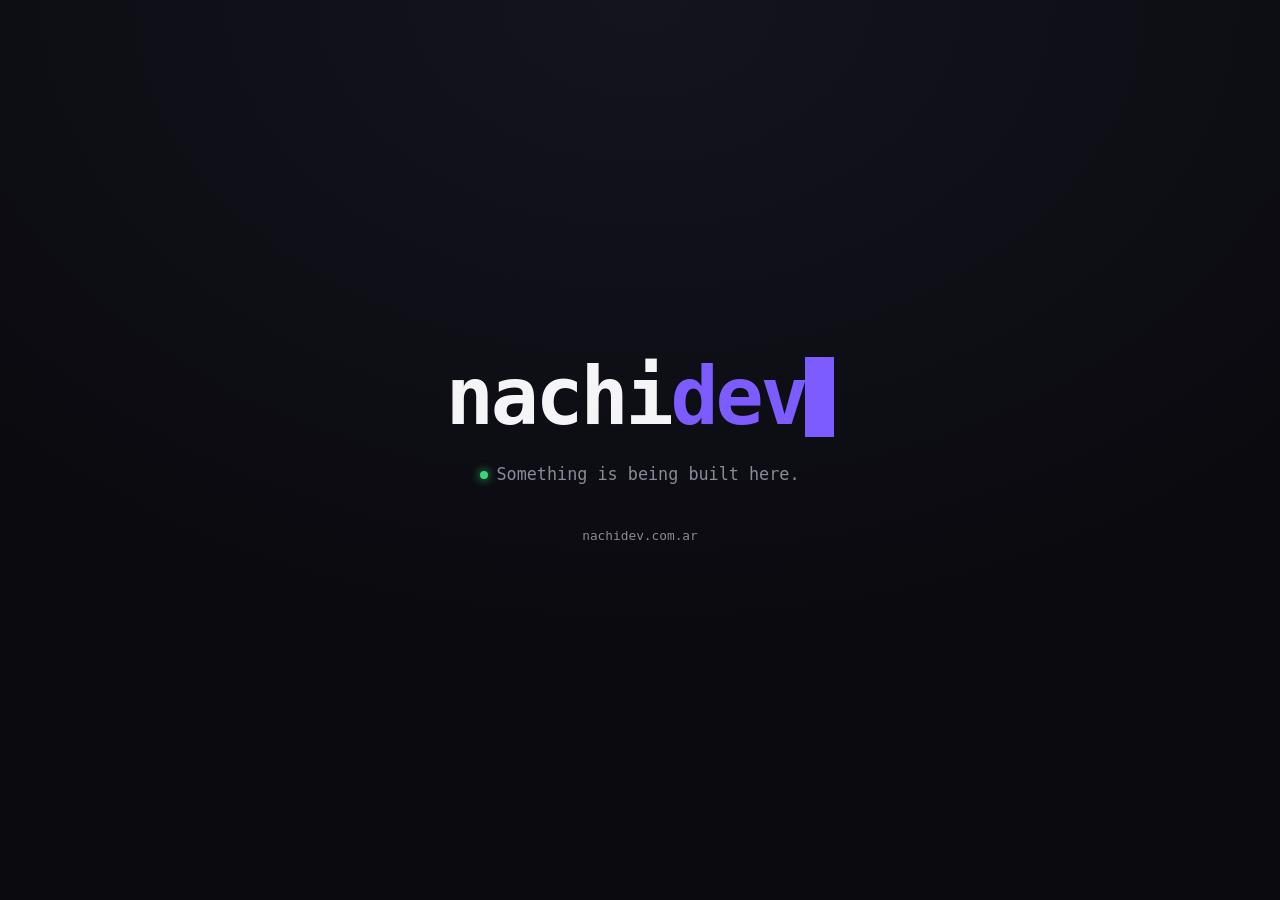
==== public/index.html @ d7488899 "Add git-connected auto-deploy via GitHub Actions Move site into public/ and deploy on push to main w" ====
<!doctype html>
<html lang="en">
<head>
  <meta charset="utf-8" />
  <meta name="viewport" content="width=device-width, initial-scale=1" />
  <title>nachidev</title>
  <meta name="description" content="nachidev — coming soon." />
  <style>
    :root {
      --bg: #0a0a0f;
      --fg: #f5f5f7;
      --muted: #8a8a99;
      --accent: #7c5cff;
    }
    * { margin: 0; padding: 0; box-sizing: border-box; }
    html, body { height: 100%; }
    body {
      font-family: ui-monospace, "SF Mono", Menlo, Consolas, monospace;
      background: radial-gradient(120% 120% at 50% 0%, #14141f 0%, var(--bg) 60%);
      color: var(--fg);
      display: grid;
      place-items: center;
      min-height: 100dvh;
      text-align: center;
      padding: 2rem;
    }
    .wrap { max-width: 42rem; }
    .logo {
      font-size: clamp(2.5rem, 10vw, 5rem);
      font-weight: 800;
      letter-spacing: -0.04em;
      line-height: 1;
    }
    .logo b { color: var(--accent); }
    .cursor {
      display: inline-block;
      width: 0.6ch;
      background: var(--accent);
      animation: blink 1.1s steps(1) infinite;
    }
    @keyframes blink { 50% { opacity: 0; } }
    p {
      margin-top: 1.5rem;
      color: var(--muted);
      font-size: clamp(0.9rem, 2.5vw, 1.05rem);
      line-height: 1.6;
    }
    a { color: var(--accent); text-decoration: none; }
    a:hover { text-decoration: underline; }
    .dot {
      display: inline-block;
      width: 8px; height: 8px;
      border-radius: 50%;
      background: #37d67a;
      margin-right: 0.5rem;
      box-shadow: 0 0 10px #37d67a;
      vertical-align: middle;
    }
    footer {
      margin-top: 2.5rem;
      font-size: 0.8rem;
      color: var(--muted);
    }
  </style>
</head>
<body>
  <main class="wrap">
    <div class="logo">nachi<b>dev</b><span class="cursor">&nbsp;</span></div>
    <p><span class="dot"></span>Something is being built here.</p>
    <footer>nachidev.com.ar</footer>
  </main>
</body>
</html>
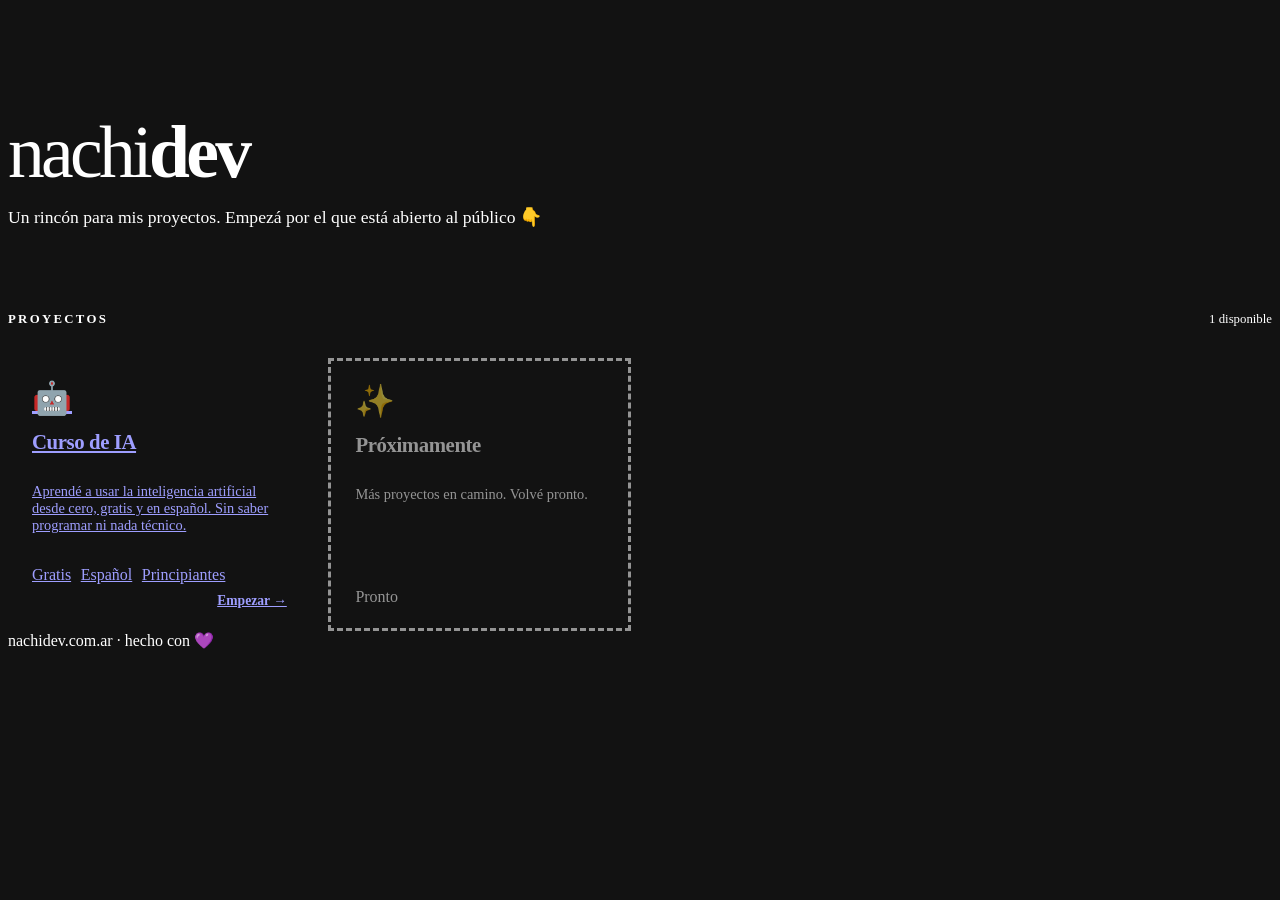
==== commit f1832011: "Add Spanish AI course (IA desde Cero) + project dashboard homepage - Rewrite homepage as a Spanish p" ====
--- a/public/index.html
+++ b/public/index.html
@@ -1,73 +1,114 @@
 <!doctype html>
-<html lang="en">
+<html lang="es">
 <head>
   <meta charset="utf-8" />
   <meta name="viewport" content="width=device-width, initial-scale=1" />
-  <title>nachidev</title>
-  <meta name="description" content="nachidev — coming soon." />
+  <title>nachidev — proyectos</title>
+  <meta name="description" content="Proyectos de nachidev. Empezá por el Curso de IA gratis, en español." />
+  <meta name="color-scheme" content="dark" />
+  <link rel="icon" href="data:image/svg+xml,<svg xmlns='http://www.w3.org/2000/svg' viewBox='0 0 100 100'><text y='.9em' font-size='90'>💜</text></svg>" />
+  <link rel="stylesheet" href="/assets/base.css" />
   <style>
-    :root {
-      --bg: #0a0a0f;
-      --fg: #f5f5f7;
-      --muted: #8a8a99;
-      --accent: #7c5cff;
+    header.hero { padding: clamp(3rem, 12vh, 7rem) 0 2.5rem; }
+    .hero .brand { font-size: clamp(2.6rem, 10vw, 4.6rem); line-height: 1; letter-spacing: -0.05em; }
+    .hero .cursor { display: inline-block; width: 0.55ch; background: var(--accent); animation: blink 1.1s steps(1) infinite; }
+    @keyframes blink { 50% { opacity: 0; } }
+    .hero p.tag { margin-top: 1.1rem; color: var(--muted); font-size: clamp(0.95rem, 2.5vw, 1.1rem); max-width: 34rem; }
+
+    .section-head { display: flex; align-items: baseline; justify-content: space-between; gap: 1rem; margin: 1rem 0 1.25rem; }
+    .section-head h2 { font-size: 0.8rem; font-weight: 700; letter-spacing: 0.18em; text-transform: uppercase; color: var(--muted); }
+    .section-head .count { font-size: 0.8rem; color: var(--muted-2); }
+
+    .grid { display: grid; grid-template-columns: repeat(auto-fill, minmax(300px, 1fr)); gap: 1.1rem; }
+
+    .card {
+      position: relative; display: flex; flex-direction: column;
+      background: var(--bg-elev); border: 1px solid var(--border);
+      border-radius: var(--radius); padding: 1.5rem 1.5rem 1.35rem;
+      transition: border-color .18s, transform .18s, box-shadow .18s;
+      overflow: hidden; min-height: 210px;
     }
-    * { margin: 0; padding: 0; box-sizing: border-box; }
-    html, body { height: 100%; }
-    body {
-      font-family: ui-monospace, "SF Mono", Menlo, Consolas, monospace;
-      background: radial-gradient(120% 120% at 50% 0%, #14141f 0%, var(--bg) 60%);
-      color: var(--fg);
-      display: grid;
-      place-items: center;
-      min-height: 100dvh;
-      text-align: center;
-      padding: 2rem;
-    }
-    .wrap { max-width: 42rem; }
-    .logo {
-      font-size: clamp(2.5rem, 10vw, 5rem);
-      font-weight: 800;
-      letter-spacing: -0.04em;
-      line-height: 1;
-    }
-    .logo b { color: var(--accent); }
-    .cursor {
-      display: inline-block;
-      width: 0.6ch;
-      background: var(--accent);
-      animation: blink 1.1s steps(1) infinite;
-    }
-    @keyframes blink { 50% { opacity: 0; } }
-    p {
-      margin-top: 1.5rem;
-      color: var(--muted);
-      font-size: clamp(0.9rem, 2.5vw, 1.05rem);
-      line-height: 1.6;
-    }
-    a { color: var(--accent); text-decoration: none; }
-    a:hover { text-decoration: underline; }
-    .dot {
-      display: inline-block;
-      width: 8px; height: 8px;
-      border-radius: 50%;
-      background: #37d67a;
-      margin-right: 0.5rem;
-      box-shadow: 0 0 10px #37d67a;
-      vertical-align: middle;
-    }
-    footer {
-      margin-top: 2.5rem;
-      font-size: 0.8rem;
-      color: var(--muted);
-    }
+    .card::after { content: ""; position: absolute; inset: 0 0 auto 0; height: 3px; background: linear-gradient(90deg, var(--accent), transparent 70%); opacity: .8; }
+    a.card:hover { border-color: var(--accent); transform: translateY(-3px); box-shadow: var(--shadow); text-decoration: none; }
+    .card .ico { font-size: 2rem; line-height: 1; }
+    .card h3 { margin-top: 1rem; font-size: 1.3rem; letter-spacing: -0.02em; color: var(--fg); }
+    .card p { margin-top: 0.5rem; color: var(--muted); font-size: 0.9rem; flex: 1; }
+    .card .foot { display: flex; align-items: center; gap: 0.6rem; margin-top: 1.1rem; flex-wrap: wrap; }
+    .card .go { margin-left: auto; color: var(--accent-soft); font-size: 0.85rem; font-weight: 600; }
+
+    .card.soon { opacity: 0.55; border-style: dashed; cursor: default; }
+    .card.soon::after { display: none; }
+
+    /* mini progress line shown on a project card when there is saved progress */
+    .card .mini { margin-top: 1rem; display: none; }
+    .card .mini.on { display: block; }
+    .card .mini .progress { height: 6px; }
+    .card .mini .lbl { font-size: 0.72rem; color: var(--muted); margin-top: 0.4rem; }
   </style>
 </head>
 <body>
-  <main class="wrap">
-    <div class="logo">nachi<b>dev</b><span class="cursor">&nbsp;</span></div>
-    <p><span class="dot"></span>Something is being built here.</p>
-    <footer>nachidev.com.ar</footer>
-  </main>
+  <div class="wrap">
+    <header class="hero">
+      <div class="brand">nachi<b>dev</b><span class="cursor">&nbsp;</span></div>
+      <p class="tag">Un rincón para mis proyectos. Empezá por el que está abierto al público 👇</p>
+    </header>
+
+    <main>
+      <div class="section-head">
+        <h2>Proyectos</h2>
+        <span class="count" id="count">1 disponible</span>
+      </div>
+
+      <div class="grid">
+        <a class="card" href="/cursodeia/" id="card-curso">
+          <div class="ico">🤖</div>
+          <h3>Curso de IA</h3>
+          <p>Aprendé a usar la inteligencia artificial desde cero, gratis y en español. Sin saber programar ni nada técnico.</p>
+          <div class="mini" id="curso-mini">
+            <div class="progress"><i id="curso-bar"></i></div>
+            <div class="lbl" id="curso-lbl">Progreso guardado</div>
+          </div>
+          <div class="foot">
+            <span class="pill">Gratis</span>
+            <span class="pill">Español</span>
+            <span class="pill">Principiantes</span>
+            <span class="go" id="curso-go">Empezar →</span>
+          </div>
+        </a>
+
+        <div class="card soon" aria-disabled="true">
+          <div class="ico">✨</div>
+          <h3>Próximamente</h3>
+          <p>Más proyectos en camino. Volvé pronto.</p>
+          <div class="foot"><span class="pill">Pronto</span></div>
+        </div>
+      </div>
+    </main>
+
+    <footer class="site">
+      <div>nachidev.com.ar · hecho con 💜</div>
+    </footer>
+  </div>
+
+  <script>
+    // Reflect saved course progress on the project card, if any.
+    (function () {
+      try {
+        var TOTAL = 49; // total de lecciones del curso (se ajusta solo si difiere)
+        var raw = localStorage.getItem('cursoia:done');
+        var meta = localStorage.getItem('cursoia:total');
+        if (meta) TOTAL = parseInt(meta, 10) || TOTAL;
+        var done = raw ? Object.keys(JSON.parse(raw)).length : 0;
+        if (done > 0 && TOTAL > 0) {
+          var pct = Math.min(100, Math.round((done / TOTAL) * 100));
+          var mini = document.getElementById('curso-mini');
+          mini.classList.add('on');
+          document.getElementById('curso-bar').style.transform = 'scaleX(' + (pct / 100) + ')';
+          document.getElementById('curso-lbl').textContent = done + ' de ' + TOTAL + ' lecciones · ' + pct + '%';
+          document.getElementById('curso-go').textContent = pct >= 100 ? 'Repasar →' : 'Continuar →';
+        }
+      } catch (e) { /* localStorage no disponible: mostramos la tarjeta normal */ }
+    })();
+  </script>
 </body>
 </html>
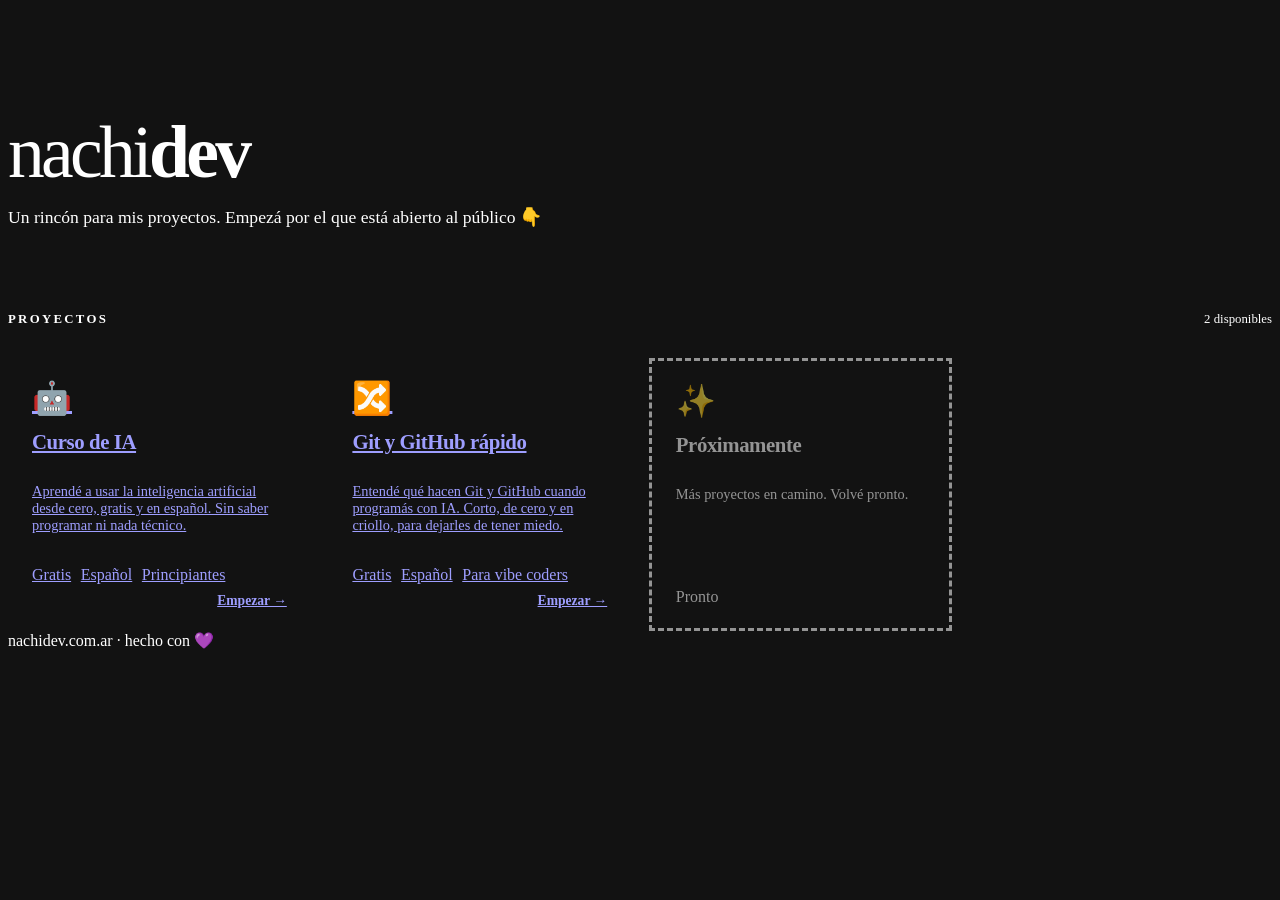
==== commit e857637c: "Add second course: "Git y GitHub rápido" (for AI app builders) - New /cursogit course: 6 modules / 2" ====
--- a/public/index.html
+++ b/public/index.html
@@ -4,7 +4,7 @@
   <meta charset="utf-8" />
   <meta name="viewport" content="width=device-width, initial-scale=1" />
   <title>nachidev — proyectos</title>
-  <meta name="description" content="Proyectos de nachidev. Empezá por el Curso de IA gratis, en español." />
+  <meta name="description" content="Proyectos de nachidev. Cursos gratis en español: aprendé a usar IA y a manejar Git y GitHub desde cero." />
   <meta name="color-scheme" content="dark" />
   <link rel="icon" href="data:image/svg+xml,<svg xmlns='http://www.w3.org/2000/svg' viewBox='0 0 100 100'><text y='.9em' font-size='90'>💜</text></svg>" />
   <link rel="stylesheet" href="/assets/base.css" />
@@ -56,7 +56,7 @@
     <main>
       <div class="section-head">
         <h2>Proyectos</h2>
-        <span class="count" id="count">1 disponible</span>
+        <span class="count" id="count">2 disponibles</span>
       </div>
 
       <div class="grid">
@@ -76,6 +76,22 @@
           </div>
         </a>
 
+        <a class="card" href="/cursogit/" id="card-git">
+          <div class="ico">🔀</div>
+          <h3>Git y GitHub rápido</h3>
+          <p>Entendé qué hacen Git y GitHub cuando programás con IA. Corto, de cero y en criollo, para dejarles de tener miedo.</p>
+          <div class="mini" id="git-mini">
+            <div class="progress"><i id="git-bar"></i></div>
+            <div class="lbl" id="git-lbl">Progreso guardado</div>
+          </div>
+          <div class="foot">
+            <span class="pill">Gratis</span>
+            <span class="pill">Español</span>
+            <span class="pill">Para vibe coders</span>
+            <span class="go" id="git-go">Empezar →</span>
+          </div>
+        </a>
+
         <div class="card soon" aria-disabled="true">
           <div class="ico">✨</div>
           <h3>Próximamente</h3>
@@ -91,23 +107,29 @@
   </div>
 
   <script>
-    // Reflect saved course progress on the project card, if any.
+    // Reflect each course's saved progress on its project card, if any.
     (function () {
-      try {
-        var TOTAL = 49; // total de lecciones del curso (se ajusta solo si difiere)
-        var raw = localStorage.getItem('cursoia:done');
-        var meta = localStorage.getItem('cursoia:total');
-        if (meta) TOTAL = parseInt(meta, 10) || TOTAL;
-        var done = raw ? Object.keys(JSON.parse(raw)).length : 0;
-        if (done > 0 && TOTAL > 0) {
-          var pct = Math.min(100, Math.round((done / TOTAL) * 100));
-          var mini = document.getElementById('curso-mini');
-          mini.classList.add('on');
-          document.getElementById('curso-bar').style.transform = 'scaleX(' + (pct / 100) + ')';
-          document.getElementById('curso-lbl').textContent = done + ' de ' + TOTAL + ' lecciones · ' + pct + '%';
-          document.getElementById('curso-go').textContent = pct >= 100 ? 'Repasar →' : 'Continuar →';
-        }
-      } catch (e) { /* localStorage no disponible: mostramos la tarjeta normal */ }
+      // { localStorage namespace, id prefix on the card, fallback total }
+      var courses = [
+        { store: 'cursoia', prefix: 'curso', fallback: 49 },
+        { store: 'cursogit', prefix: 'git', fallback: 20 }
+      ];
+      courses.forEach(function (c) {
+        try {
+          var TOTAL = c.fallback;
+          var raw = localStorage.getItem(c.store + ':done');
+          var meta = localStorage.getItem(c.store + ':total');
+          if (meta) TOTAL = parseInt(meta, 10) || TOTAL;
+          var done = raw ? Object.keys(JSON.parse(raw)).length : 0;
+          if (done > 0 && TOTAL > 0) {
+            var pct = Math.min(100, Math.round((done / TOTAL) * 100));
+            document.getElementById(c.prefix + '-mini').classList.add('on');
+            document.getElementById(c.prefix + '-bar').style.transform = 'scaleX(' + (pct / 100) + ')';
+            document.getElementById(c.prefix + '-lbl').textContent = done + ' de ' + TOTAL + ' lecciones · ' + pct + '%';
+            document.getElementById(c.prefix + '-go').textContent = pct >= 100 ? 'Repasar →' : 'Continuar →';
+          }
+        } catch (e) { /* localStorage no disponible: mostramos la tarjeta normal */ }
+      });
     })();
   </script>
 </body>
